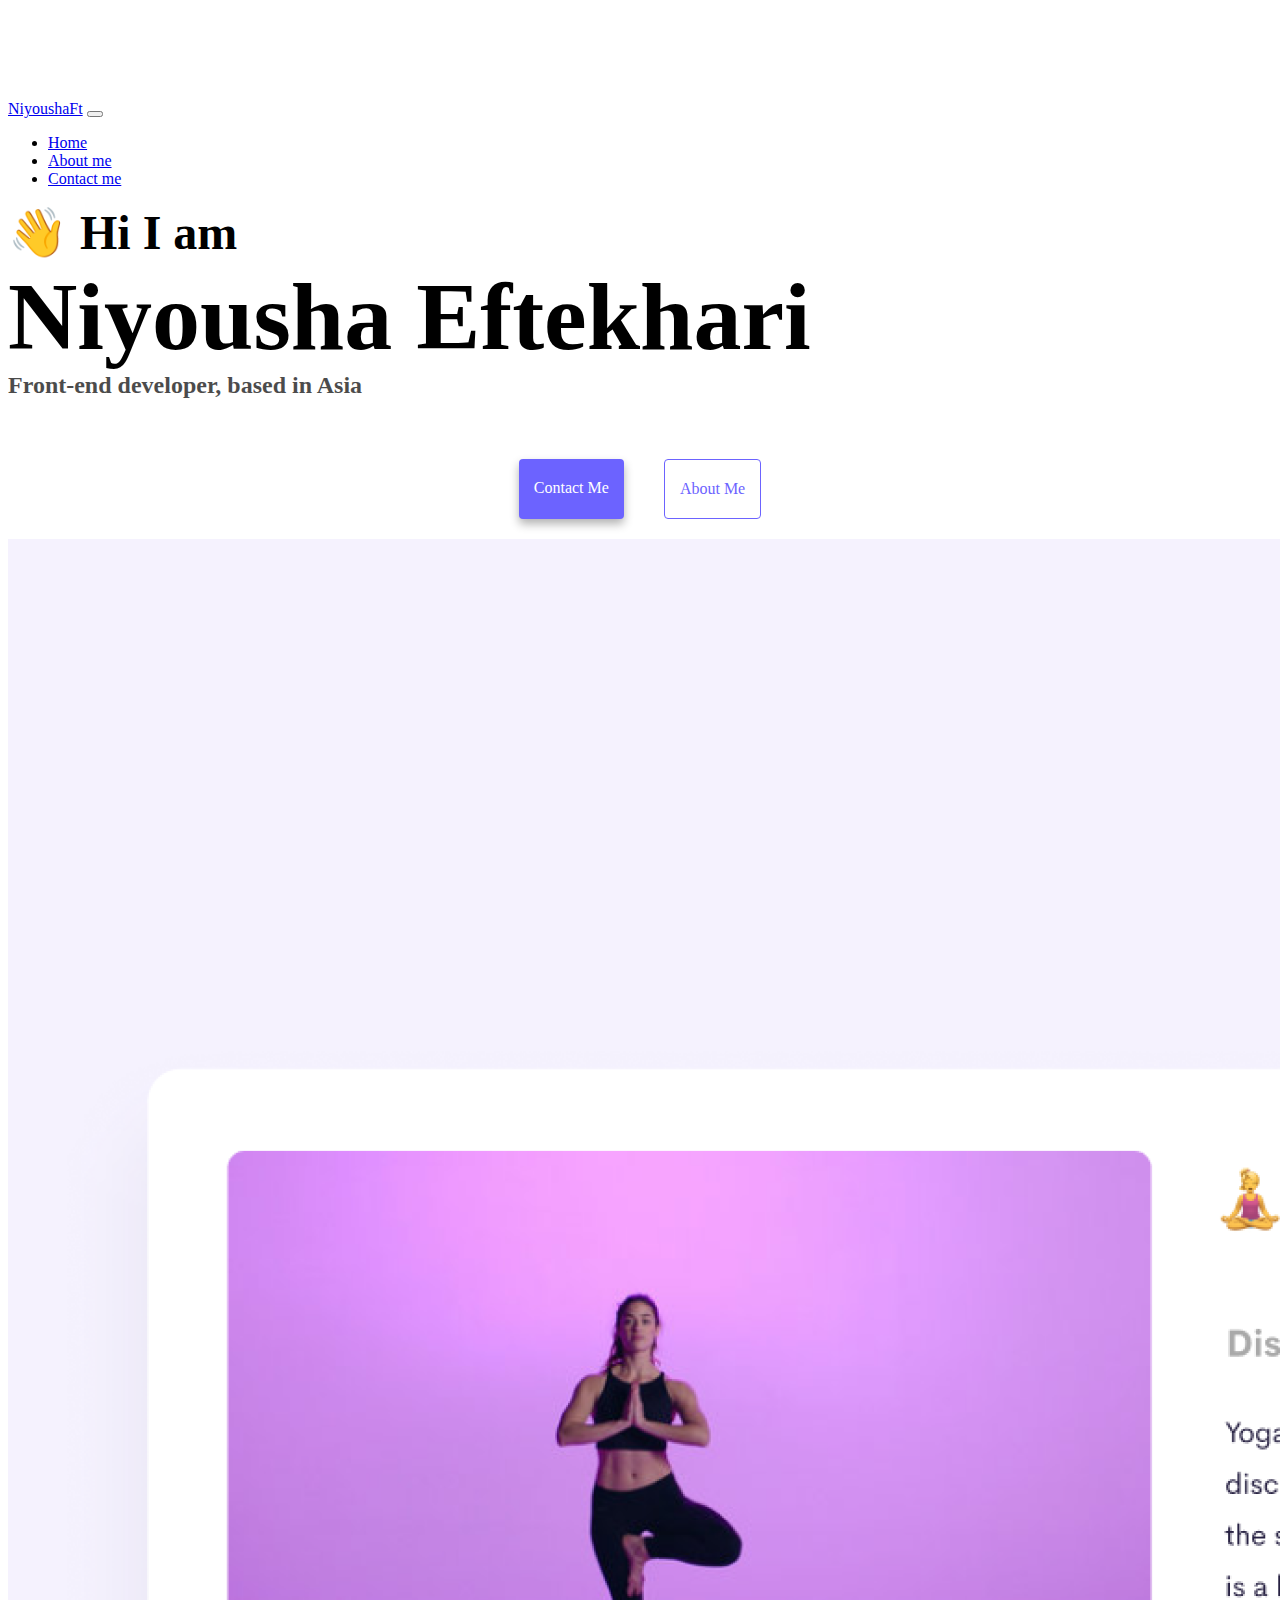
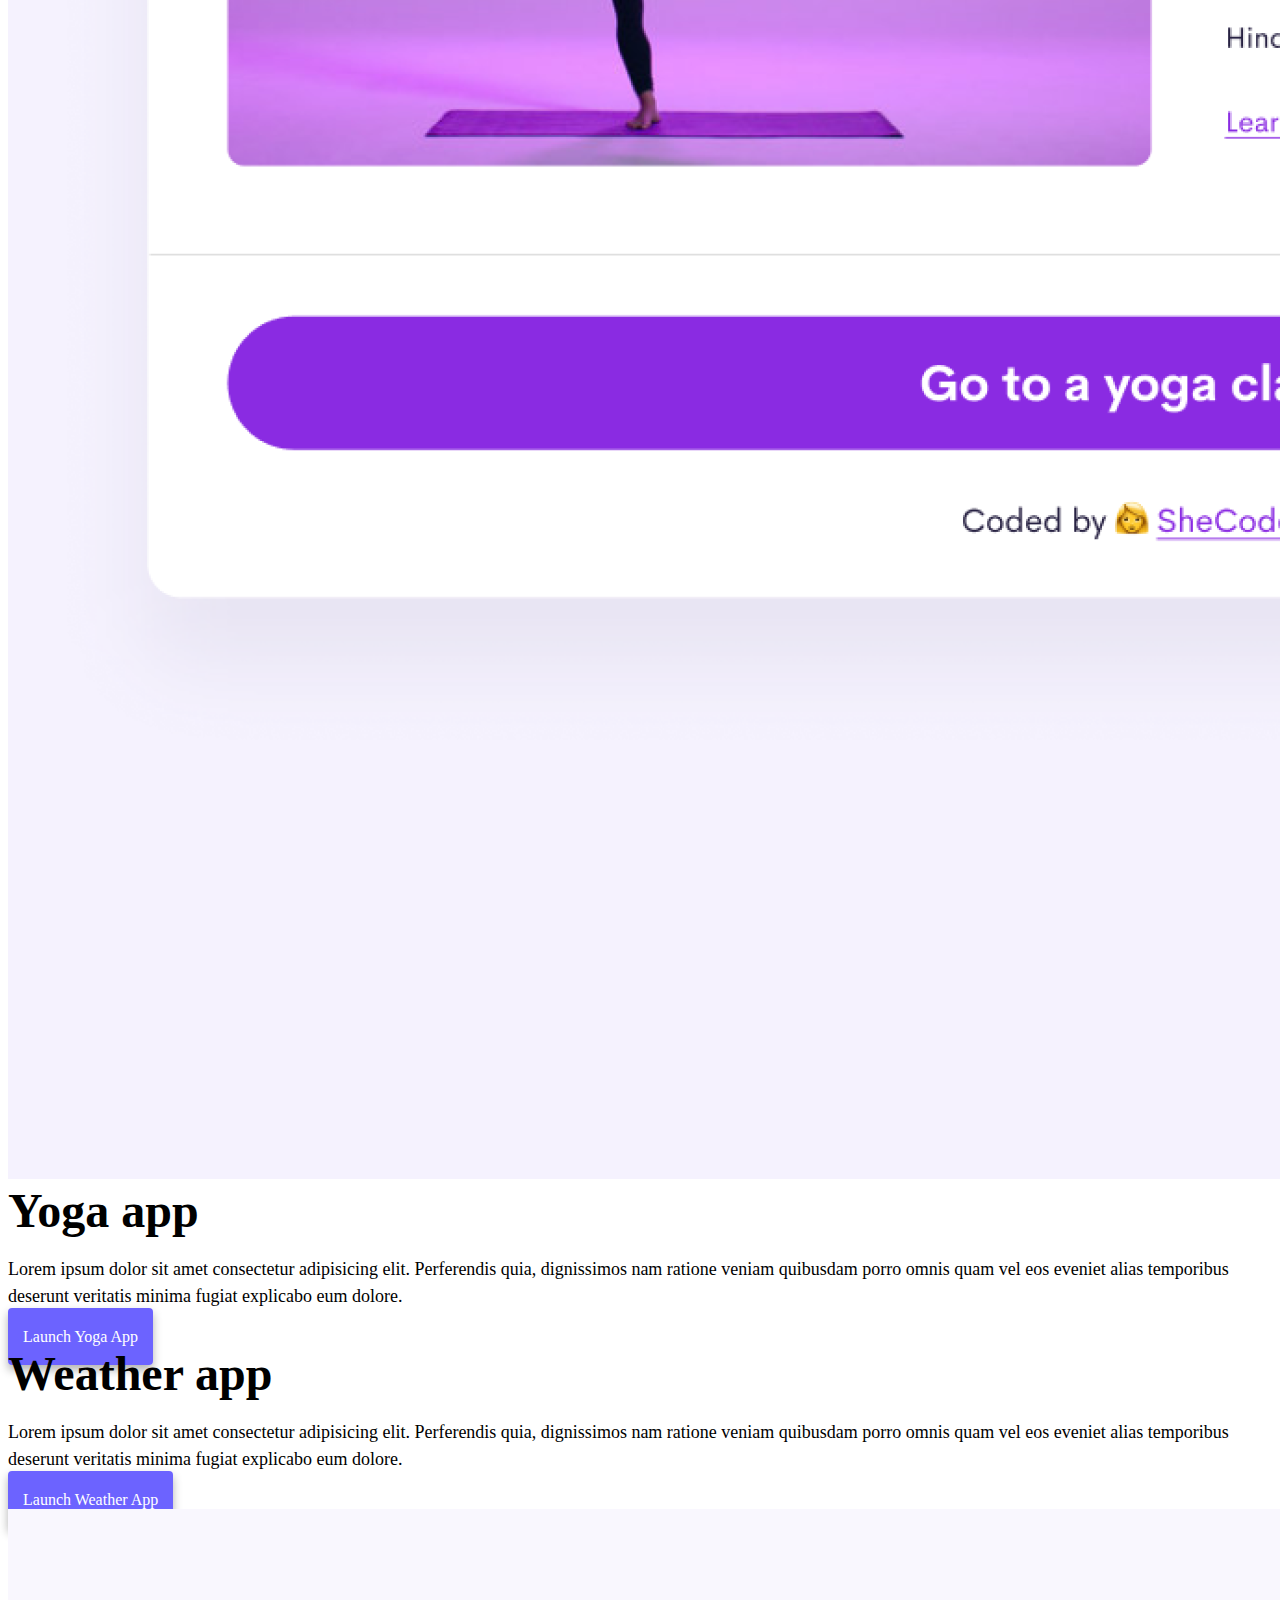
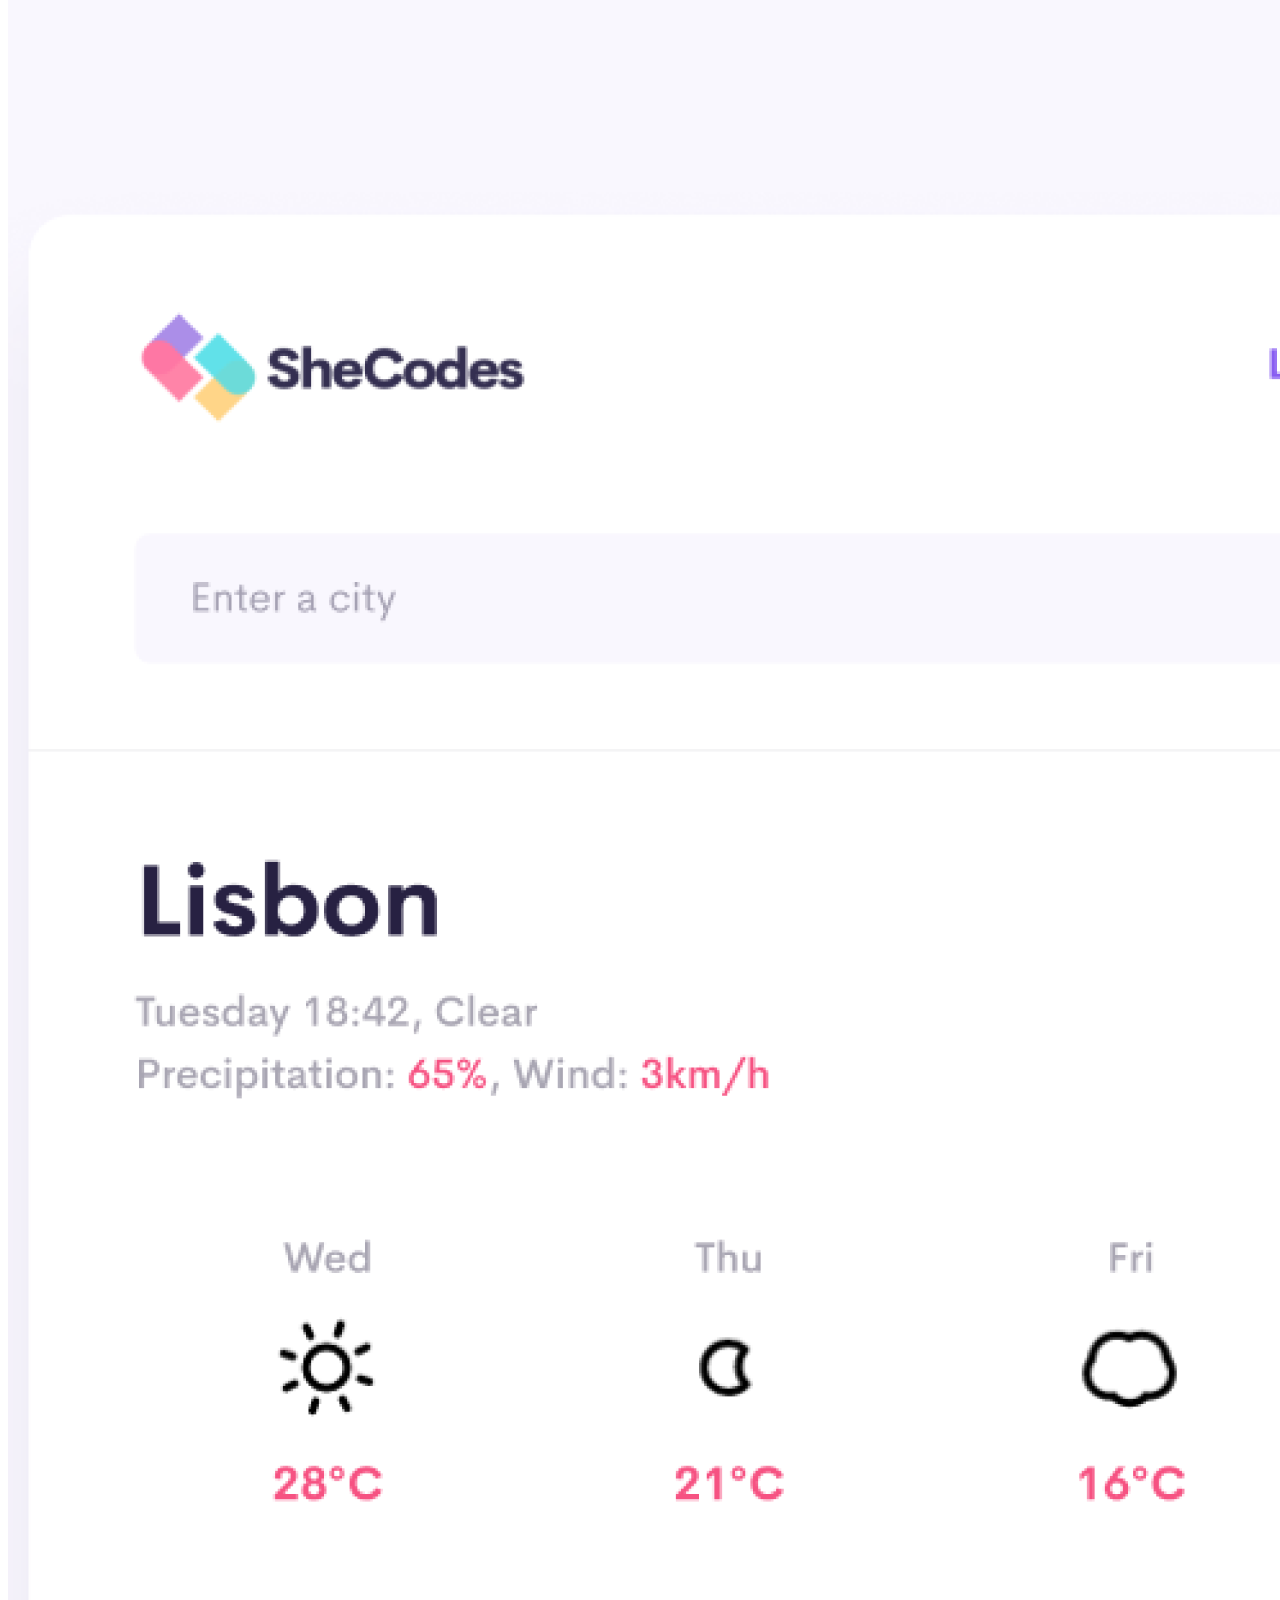
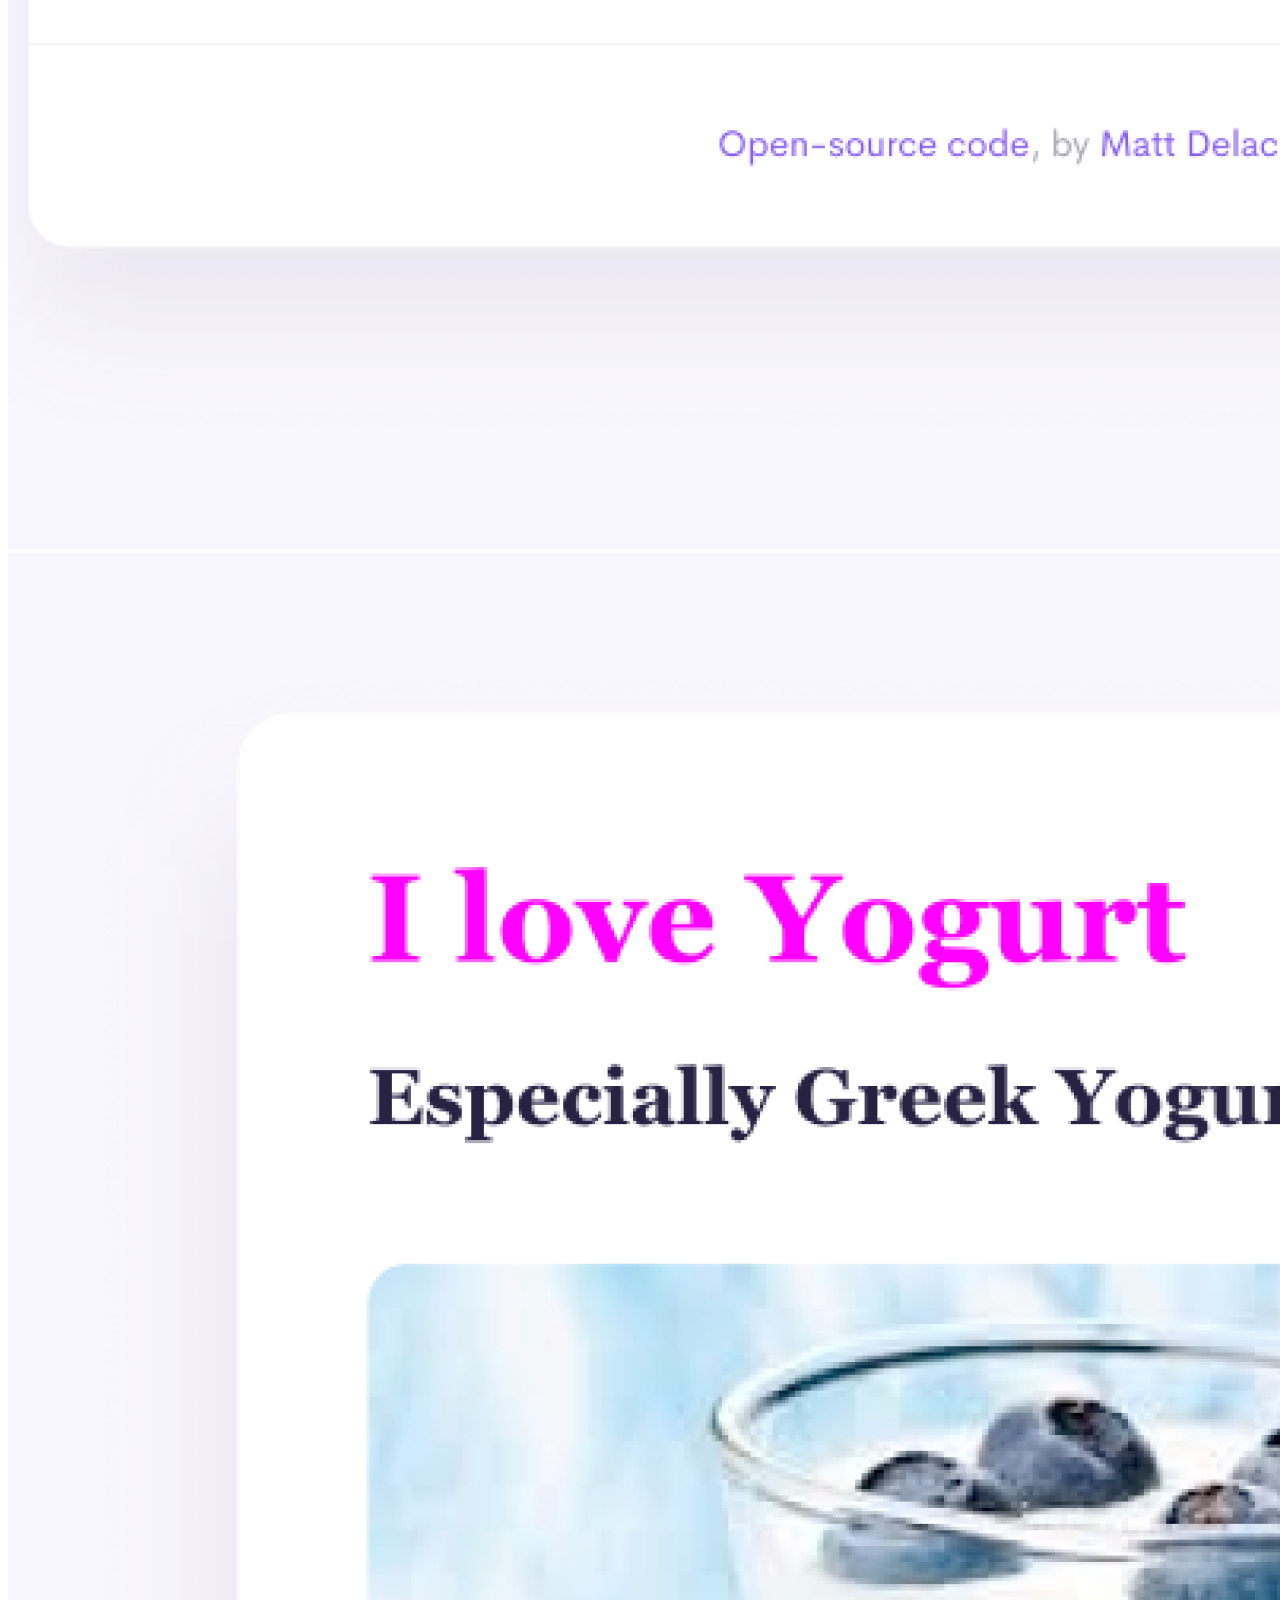
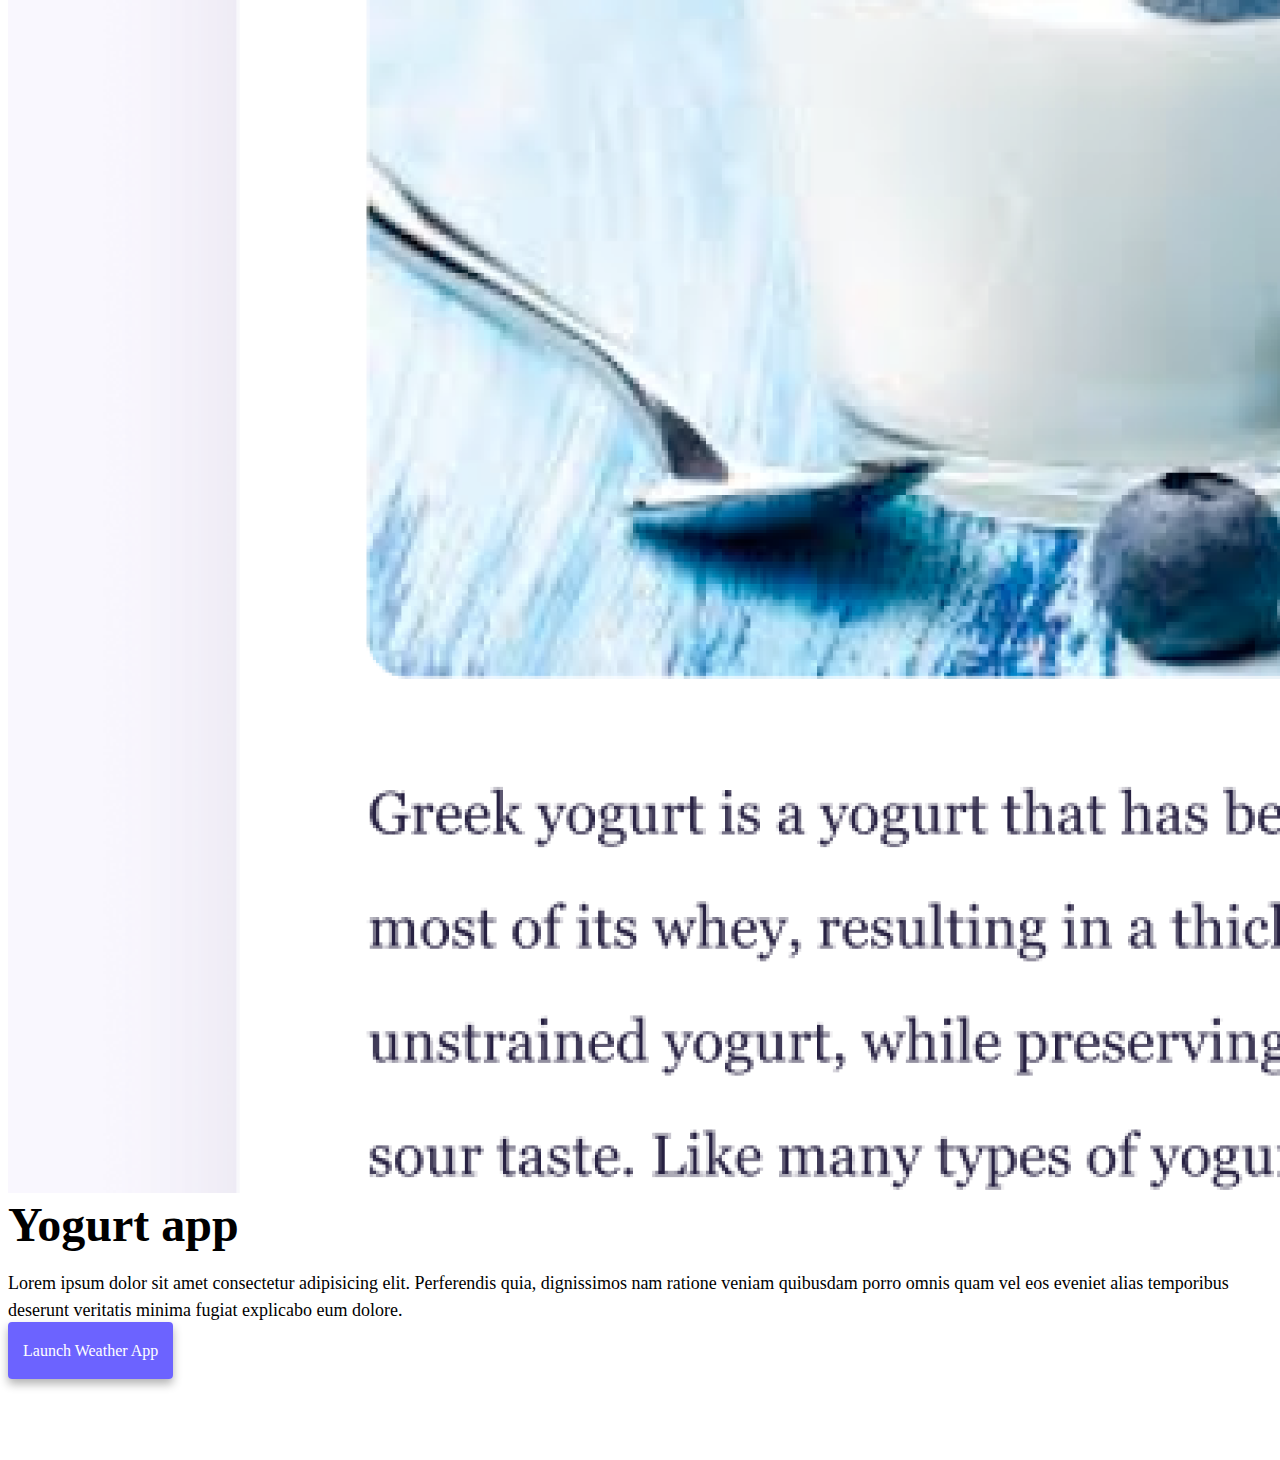
==== index.html @ dd21f22a "Creating Html and CSS and make them Responsive" ====
<!DOCTYPE html>
<html lang="en">
  <head>
    <meta charset="UTF-8" />
    <meta http-equiv="X-UA-Compatible" content="IE=edge" />
    <meta name="viewport" content="width=device-width, initial-scale=1.0" />
    <title>Niyousha Eftekhari</title>
    <link
      href="https://cdn.jsdelivr.net/npm/bootstrap@5.0.0-beta2/dist/css/bootstrap.min.css"
      rel="stylesheet"
      integrity="sha384-BmbxuPwQa2lc/FVzBcNJ7UAyJxM6wuqIj61tLrc4wSX0szH/Ev+nYRRuWlolflfl"
      crossorigin="anonymous"
    />
    <script
      src="https://cdn.jsdelivr.net/npm/bootstrap@5.0.0-beta2/dist/js/bootstrap.bundle.min.js"
      integrity="sha384-b5kHyXgcpbZJO/tY9Ul7kGkf1S0CWuKcCD38l8YkeH8z8QjE0GmW1gYU5S9FOnJ0"
      crossorigin="anonymous"
    ></script>
    <link rel="stylesheet" href="style.css" />
  </head>
  <body>
    <nav class="navbar navbar-expand-lg navbar-light bg-light fixed-top">
      <div class="container">
        <a class="navbar-brand" href="index.html">NiyoushaFt</a>
        <button
          class="navbar-toggler"
          type="button"
          data-bs-toggle="collapse"
          data-bs-target="#navbarNav"
          aria-controls="navbarNav"
          aria-expanded="false"
          aria-label="Toggle navigation"
        >
          <span class="navbar-toggler-icon"></span>
        </button>
        <div class="collapse navbar-collapse" id="navbarNav">
          <ul class="navbar-nav">
            <li class="nav-item">
              <a class="nav-link active" aria-current="page" href="index.html"
                >Home</a
              >
            </li>
            <li class="nav-item">
              <a class="nav-link" href="about.html">About me</a>
            </li>
            <li class="nav-item">
              <a class="nav-link" href="about.html#contact">Contact me</a>
            </li>
          </ul>
        </div>
      </div>
    </nav>
    <h2 class="text-center">👋 Hi I am</h2>
    <h1 class="text-center">Niyousha Eftekhari</h1>
    <h3 class="text-center">Front-end developer, based in Asia</h3>
    <div class="navigation-links mb-5">
      <a href="about.html#contact" class="primary-link">Contact me</a>
      <a href="about.html" class="secondary-link">About me</a>
    </div>
    <div class="container">
      <div class="row">
        <div class="col-sm-6">
          <img
            src="images/yoga.png"
            class="img-fluid rounded d-none d-sm-block"
          />
        </div>
        <div class="col-sm-6">
          <h2 class="mb-3">Yoga app</h2>
          <p>
            Lorem ipsum dolor sit amet consectetur adipisicing elit. Perferendis
            quia, dignissimos nam ratione veniam quibusdam porro omnis quam vel
            eos eveniet alias temporibus deserunt veritatis minima fugiat
            explicabo eum dolore.
          </p>
          <div class="mt-5">
            <a href="#" class="primary-link">Launch Yoga App</a>
          </div>
        </div>
      </div>
      <div class="row mt-5">
        <div class="col-sm-6">
          <h2 class="mb-3">Weather app</h2>
          <p>
            Lorem ipsum dolor sit amet consectetur adipisicing elit. Perferendis
            quia, dignissimos nam ratione veniam quibusdam porro omnis quam vel
            eos eveniet alias temporibus deserunt veritatis minima fugiat
            explicabo eum dolore.
          </p>
          <div class="mt-5">
            <a href="#" class="primary-link">Launch Weather App</a>
          </div>
        </div>
        <div class="col-sm-6">
          <img
            src="images/weather.png"
            class="img-fluid rounded d-none d-sm-block"
          />
        </div>
      </div>
      <div class="row mt-5">
        <div class="col-sm-6">
          <img
            src="images/yogurt.png"
            class="img-fluid rounded d-none d-sm-block"
          />
        </div>
        <div class="col-sm-6">
          <h2 class="mb-3">Yogurt app</h2>
          <p>
            Lorem ipsum dolor sit amet consectetur adipisicing elit. Perferendis
            quia, dignissimos nam ratione veniam quibusdam porro omnis quam vel
            eos eveniet alias temporibus deserunt veritatis minima fugiat
            explicabo eum dolore.
          </p>
          <div class="mt-5">
            <a href="#" class="primary-link">Launch Weather App</a>
          </div>
        </div>
      </div>
    </div>
  </body>
</html>
---- style.css ----
:root {
  --primary-color: #6c63ff;
  --secondary-color: #f5f2fe;
  --box-shadow: 0 5px 10px rgba(0, 0, 0, 0.3);
}

body {
  margin-top: 100px;
  margin-bottom: 100px;
}

h1,
h2,
h3 {
  margin: 0;
}

h1 {
  font-size: 96px;
}

h2 {
  font-size: 48px;
}

h3 {
  font-size: 24px;
  opacity: 0.7;
}

p {
  font-size: 18px;
  line-height: 1.5;
}

@media (max-width: 576px) {
  p,
  h2,
  .primary-link {
    text-align: center;
    max-width: 100%;
    display: block;
  }
  h1 {
    font-size: 48px;
  }

  h2 {
    font-size: 32px;
  }

  h3 {
    font-size: 20px;
    opacity: 0.7;
    margin-top: 10px;
  }
}

.navigation-links {
  display: flex;
  margin-top: 40px;
  justify-content: center;
}

.navigation-links a {
  margin: 20px;
}

.primary-link {
  border-radius: 4px;
  padding: 20px 15px;
  text-decoration: none;
  text-transform: capitalize;
  background: var(--primary-color);
  box-shadow: var(--box-shadow);
  color: white;
}

.secondary-link {
  border-radius: 4px;
  padding: 20px 15px;
  text-decoration: none;
  text-transform: capitalize;
  color: var(--primary-color);
  border: 1px solid var(--primary-color);
}

.homepage-link {
  color: var(--primary-color);
  text-align: center;
  display: block;
}

.about-paragraphs {
  margin: 30px 0;
}

.about-paragraphs p {
  margin: 10px;
}

.email-link {
  display: flex;
  justify-content: center;
  color: var(--primary-color);
  font-size: 28px;
  text-decoration: none;
}

.email-link:hover {
  text-decoration: underline;
}
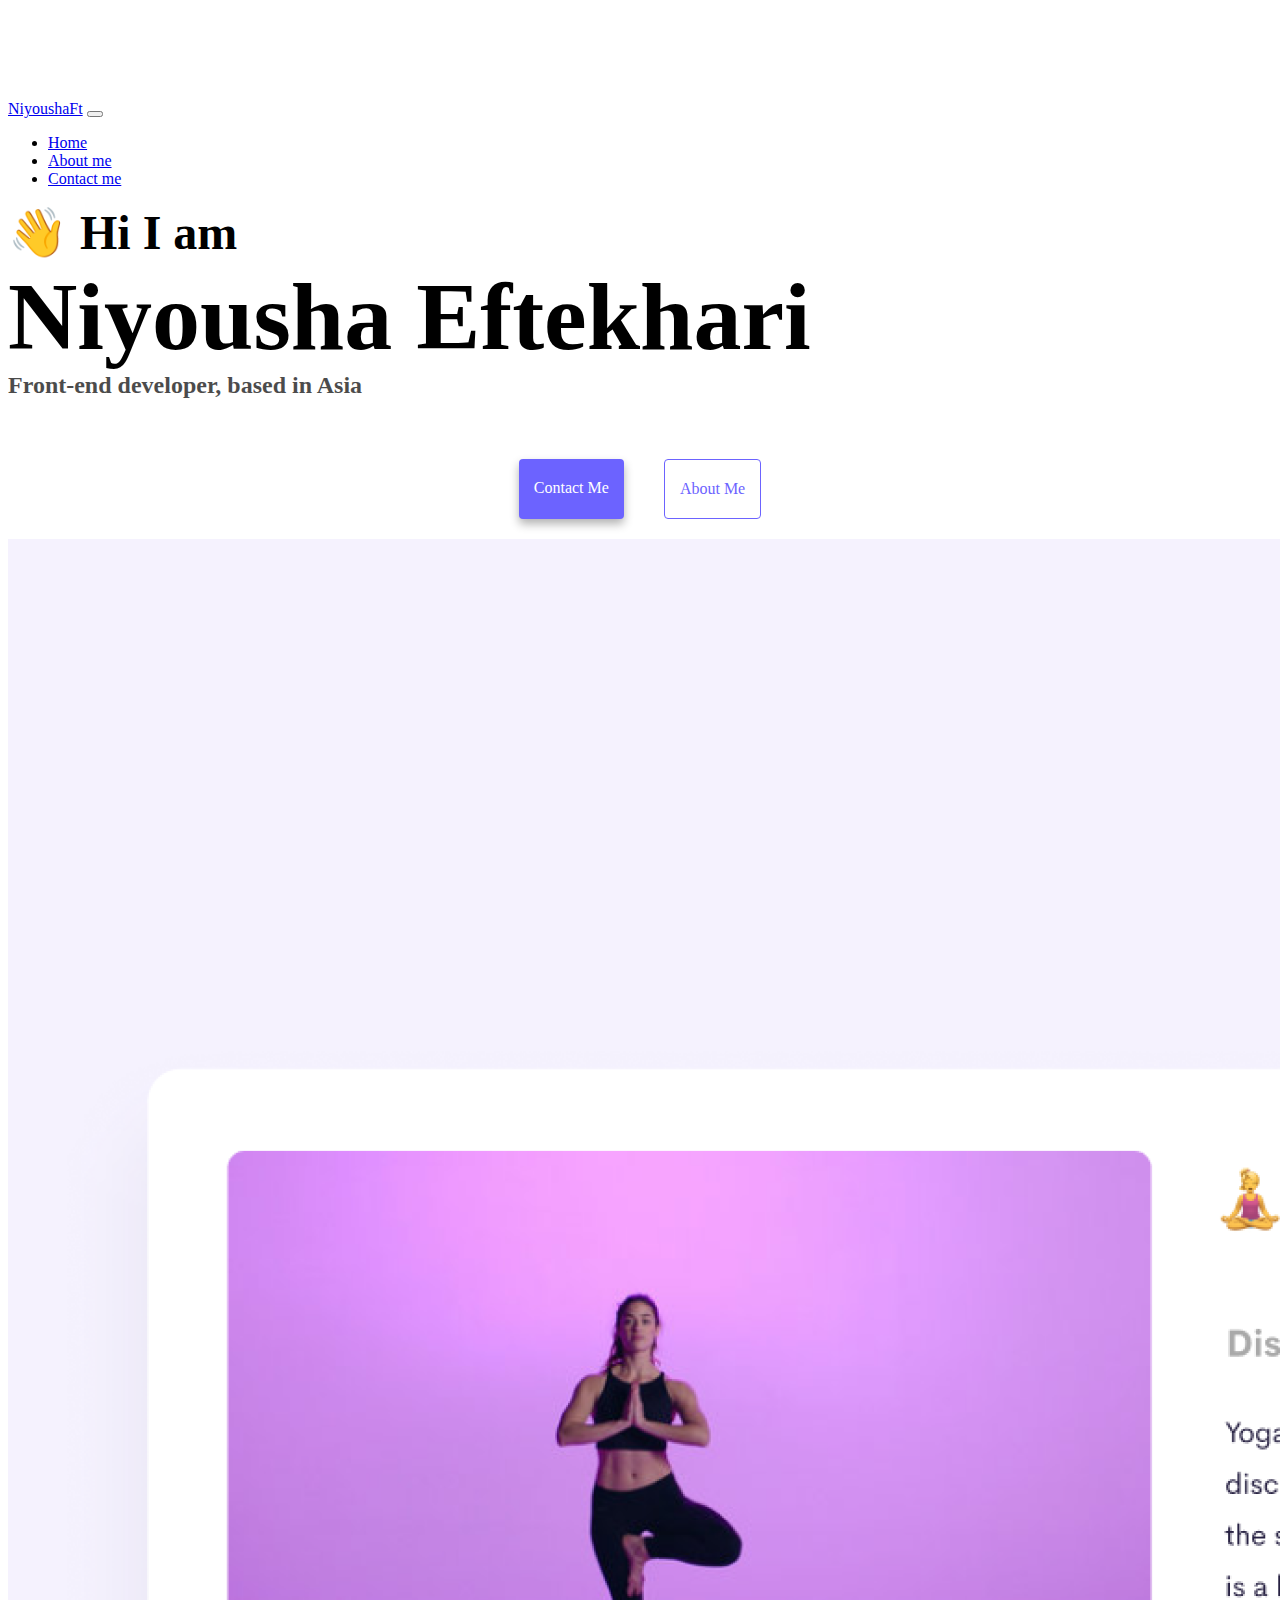
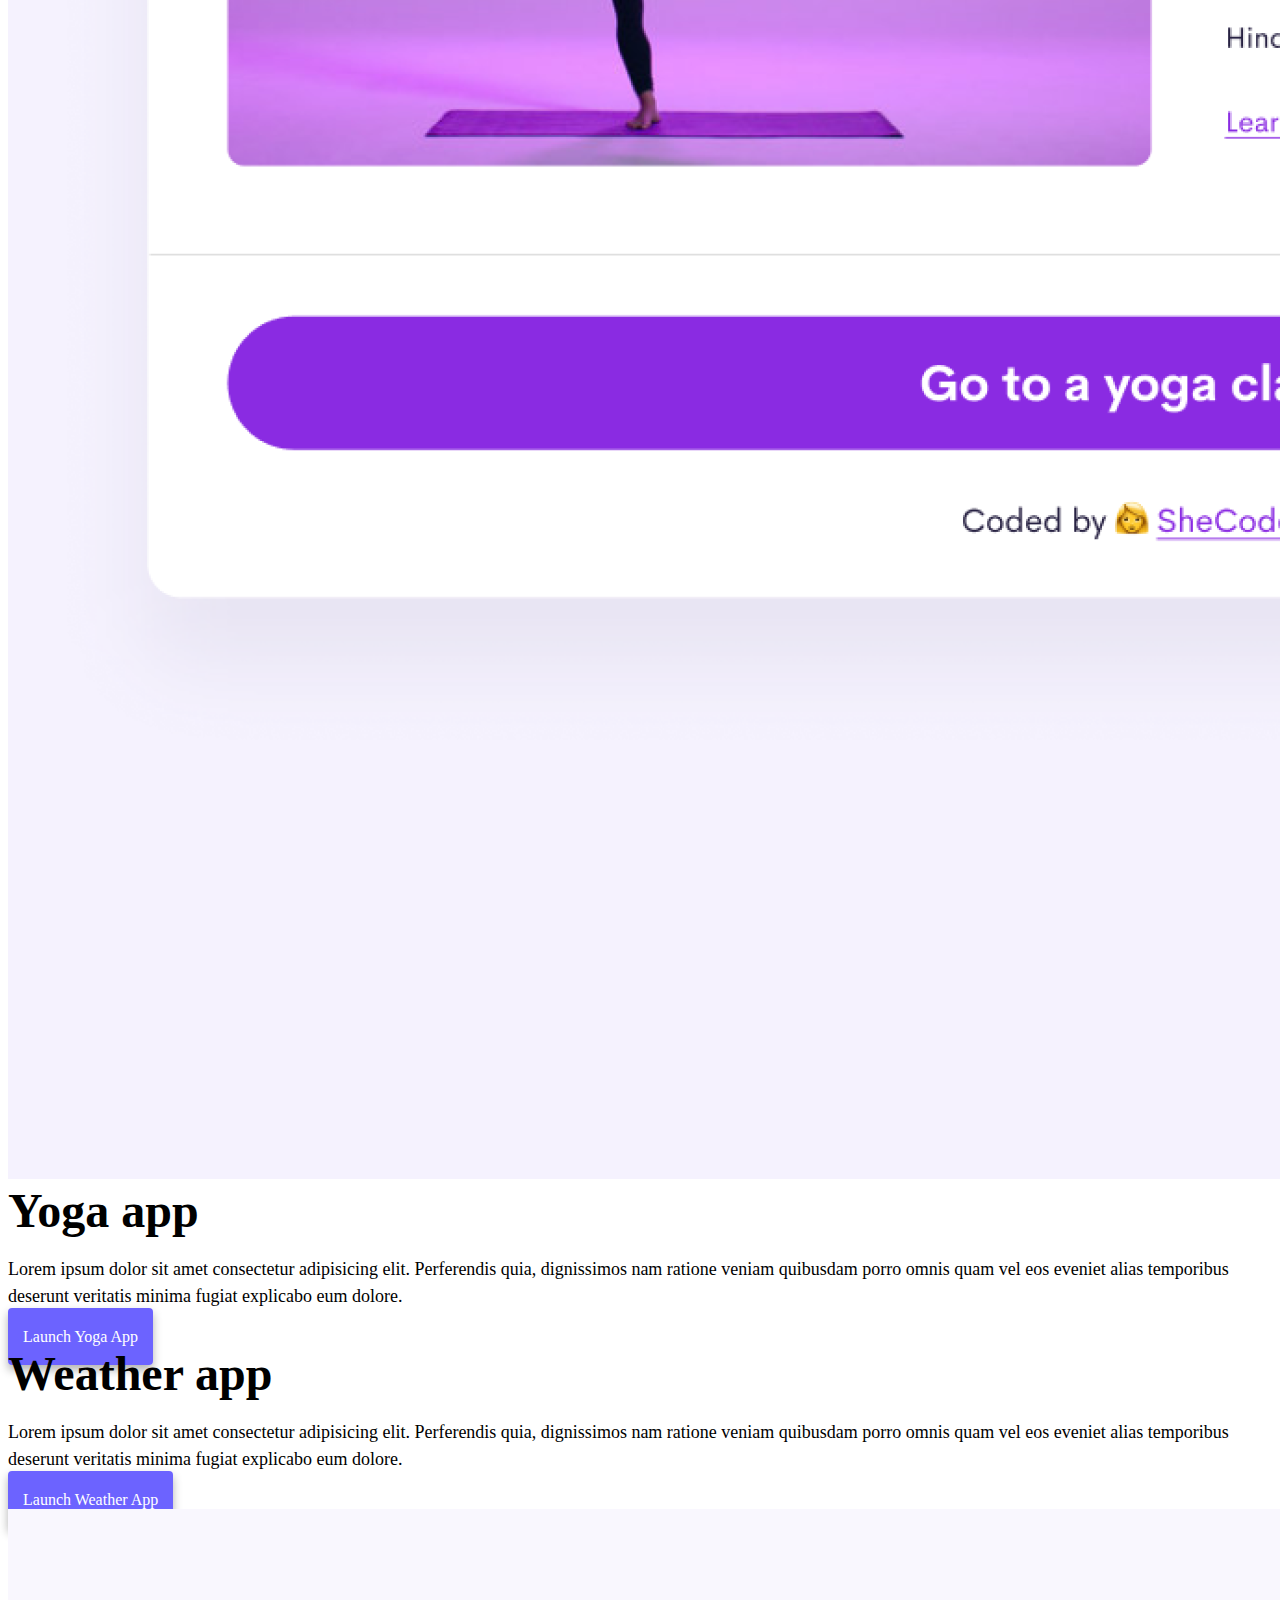
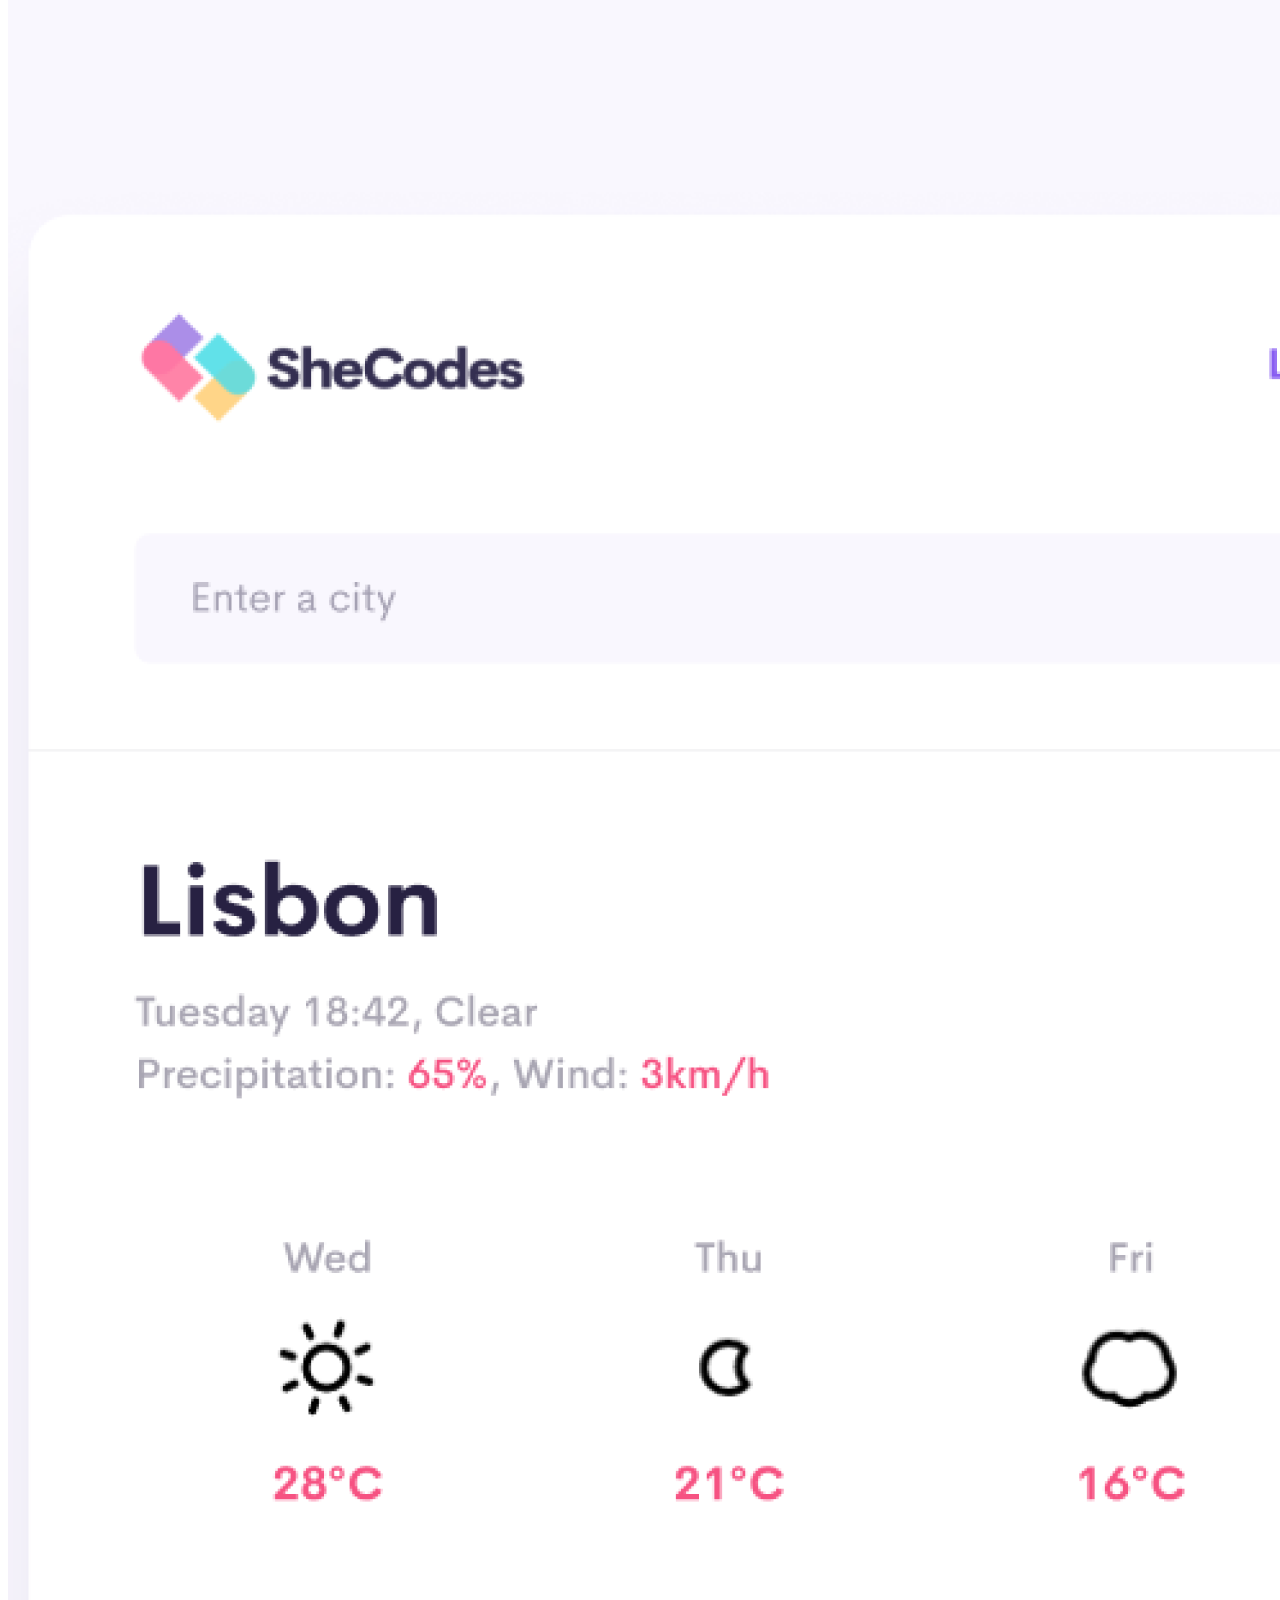
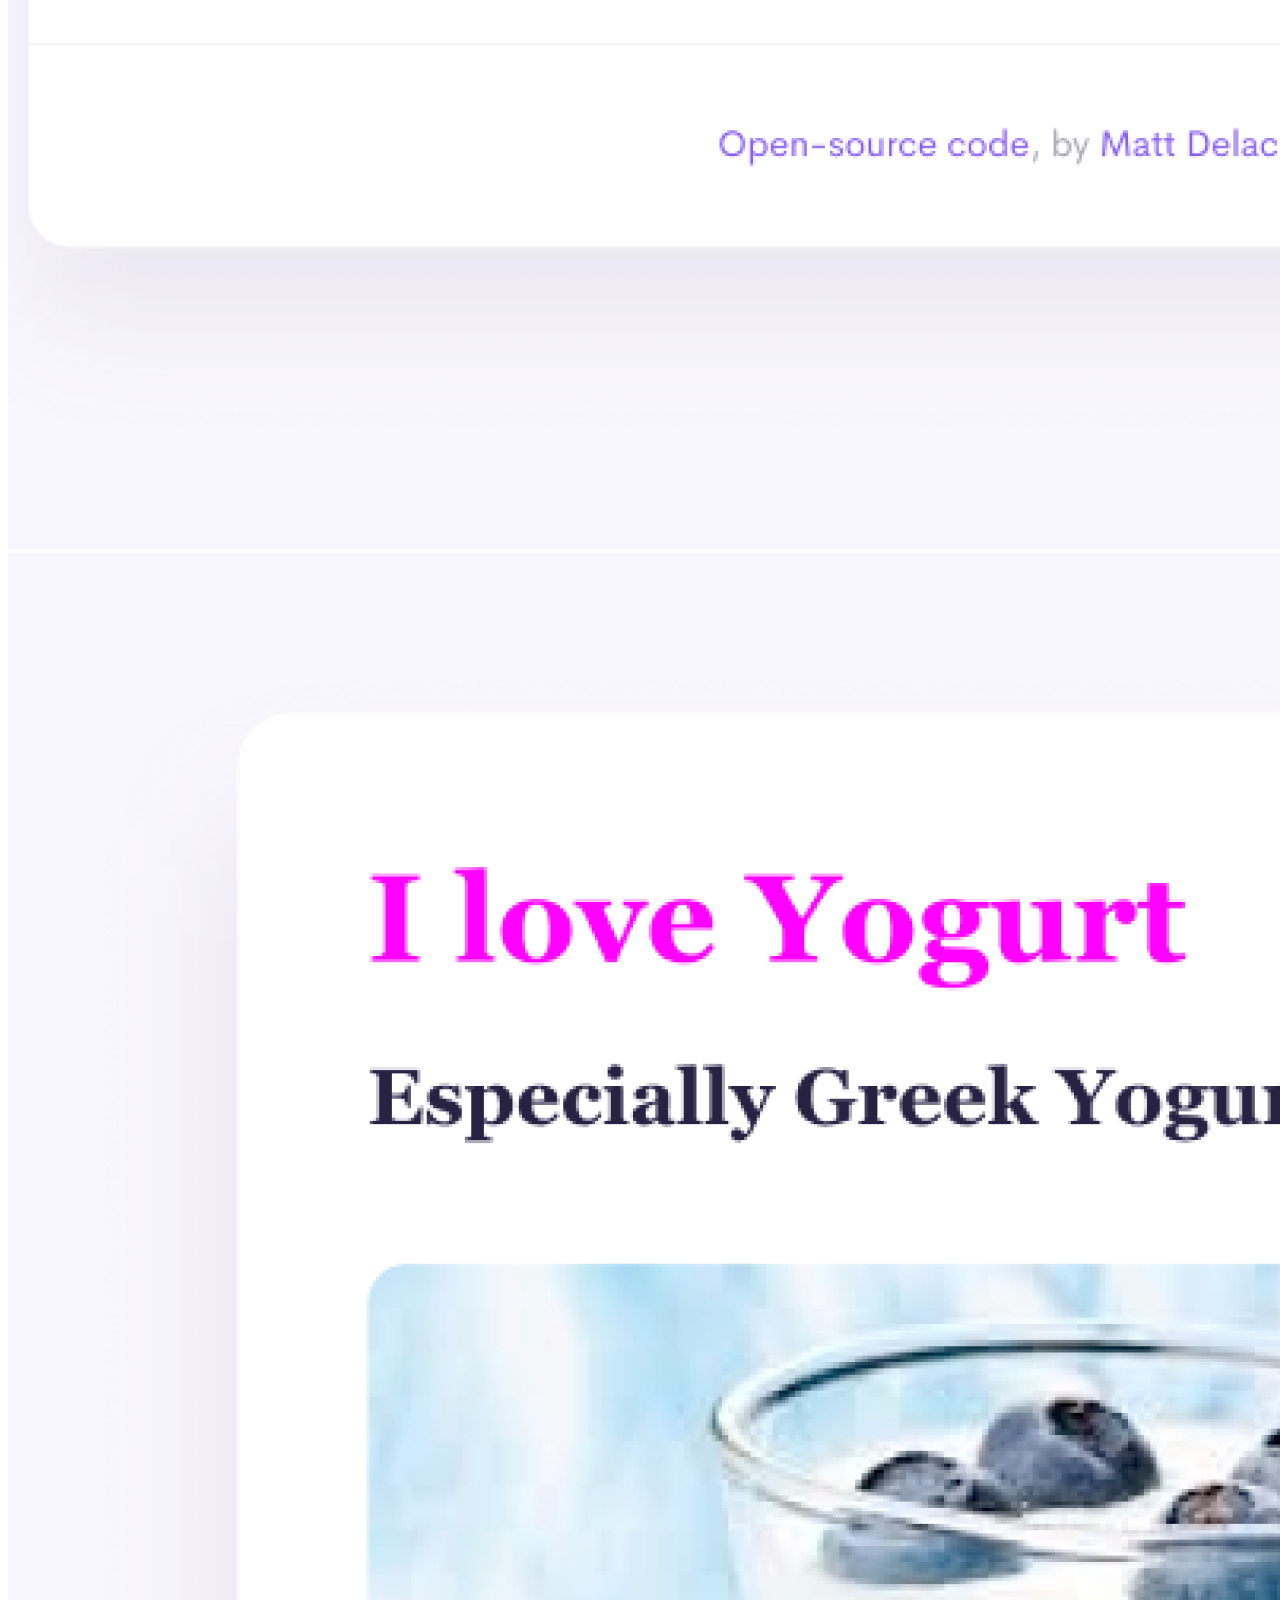
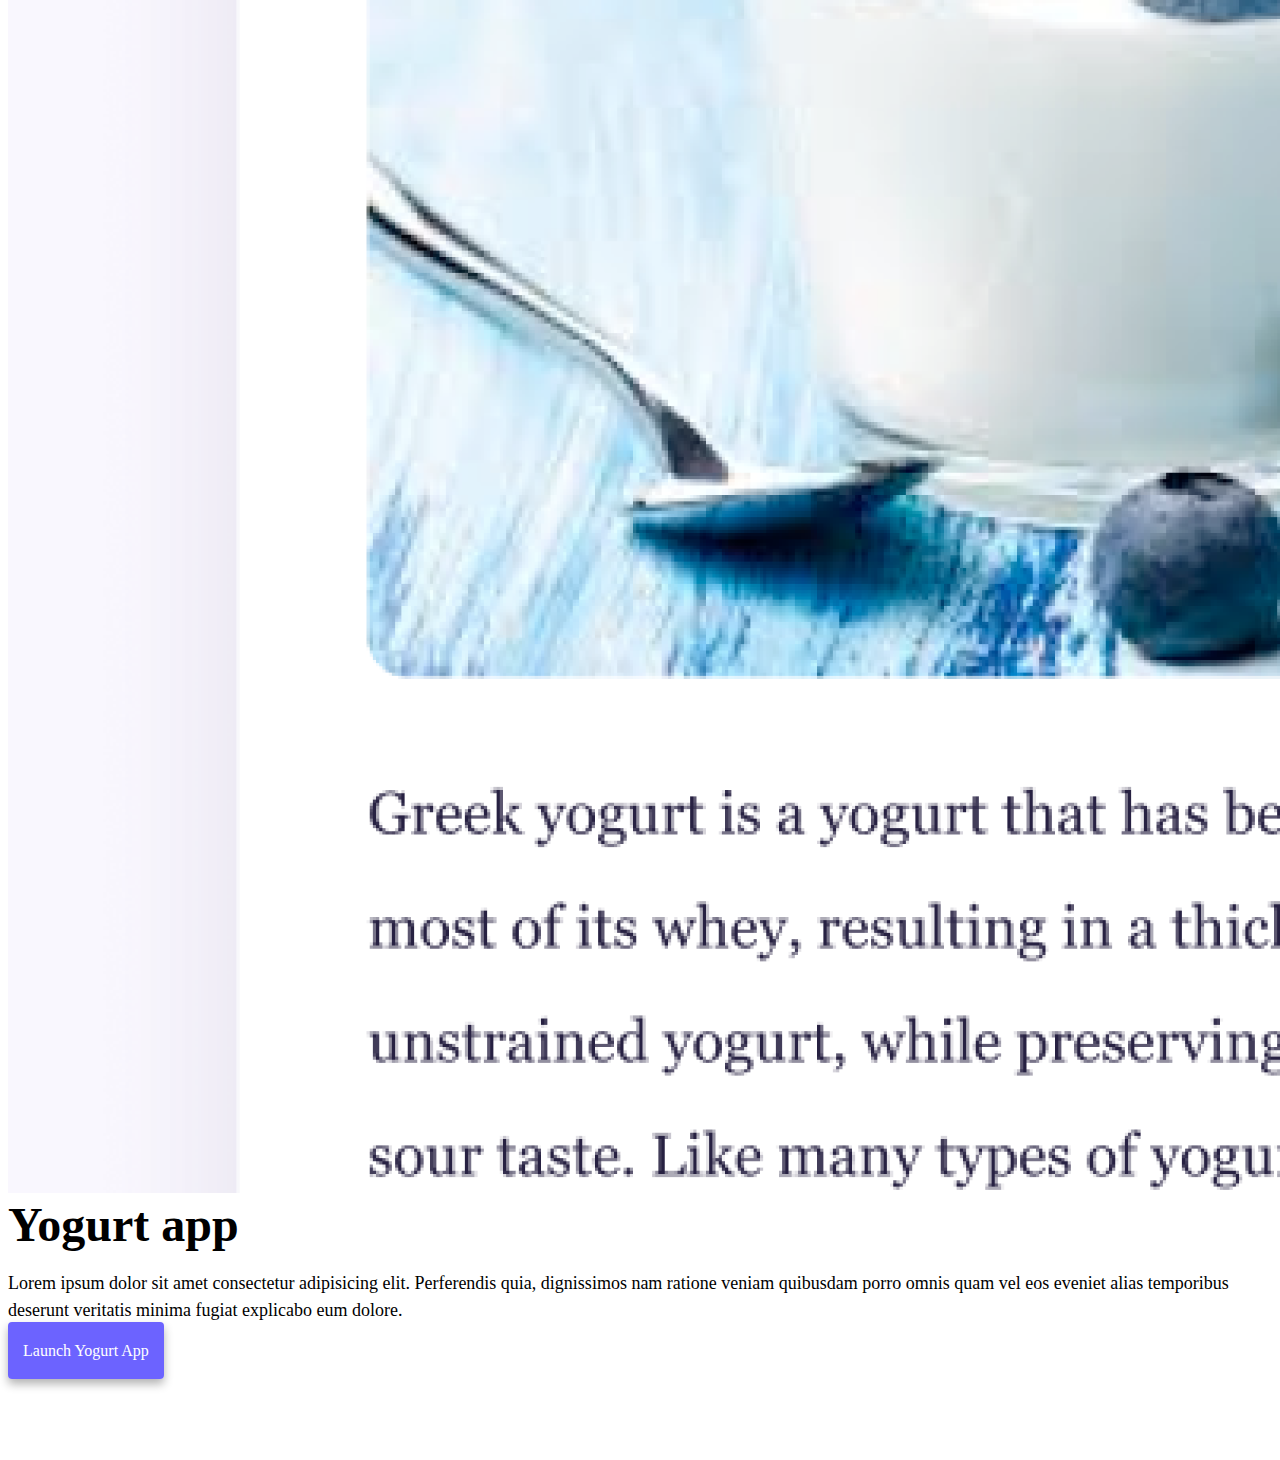
==== commit 295e0d6a: "made it SEO friendly" ====
--- a/index.html
+++ b/index.html
@@ -5,6 +5,10 @@
     <meta http-equiv="X-UA-Compatible" content="IE=edge" />
     <meta name="viewport" content="width=device-width, initial-scale=1.0" />
     <title>Niyousha Eftekhari</title>
+    <meta
+      name="discription"
+      content="samples of a front end developer Niyousha Eftekhari"
+    />
     <link
       href="https://cdn.jsdelivr.net/npm/bootstrap@5.0.0-beta2/dist/css/bootstrap.min.css"
       rel="stylesheet"
@@ -44,7 +48,7 @@
               <a class="nav-link" href="about.html">About me</a>
             </li>
             <li class="nav-item">
-              <a class="nav-link" href="about.html#contact">Contact me</a>
+              <a class="nav-link" href="about.html#contact ">Contact me</a>
             </li>
           </ul>
         </div>
@@ -54,8 +58,18 @@
     <h1 class="text-center">Niyousha Eftekhari</h1>
     <h3 class="text-center">Front-end developer, based in Asia</h3>
     <div class="navigation-links mb-5">
-      <a href="about.html#contact" class="primary-link">Contact me</a>
-      <a href="about.html" class="secondary-link">About me</a>
+      <a
+        href="about.html#contact"
+        title="contact Niyousha Eftekhari"
+        class="primary-link"
+        >Contact me</a
+      >
+      <a
+        href="about.html"
+        title="about Niyousha Eftekhari"
+        class="secondary-link"
+        >About me</a
+      >
     </div>
     <div class="container">
       <div class="row">
@@ -63,6 +77,7 @@
           <img
             src="images/yoga.png"
             class="img-fluid rounded d-none d-sm-block"
+            alt="Yoga position"
           />
         </div>
         <div class="col-sm-6">
@@ -74,7 +89,9 @@
             explicabo eum dolore.
           </p>
           <div class="mt-5">
-            <a href="#" class="primary-link">Launch Yoga App</a>
+            <a href="#" class="primary-link" title="Yoga project"
+              >Launch Yoga App</a
+            >
           </div>
         </div>
       </div>
@@ -88,13 +105,16 @@
             explicabo eum dolore.
           </p>
           <div class="mt-5">
-            <a href="#" class="primary-link">Launch Weather App</a>
+            <a href="#" class="primary-link" title="Weather project"
+              >Launch Weather App</a
+            >
           </div>
         </div>
         <div class="col-sm-6">
           <img
             src="images/weather.png"
             class="img-fluid rounded d-none d-sm-block"
+            alt="weather web application"
           />
         </div>
       </div>
@@ -103,6 +123,7 @@
           <img
             src="images/yogurt.png"
             class="img-fluid rounded d-none d-sm-block"
+            alt="about yogurt"
           />
         </div>
         <div class="col-sm-6">
@@ -114,7 +135,9 @@
             explicabo eum dolore.
           </p>
           <div class="mt-5">
-            <a href="#" class="primary-link">Launch Weather App</a>
+            <a href="#" class="primary-link" title="Yogurt project"
+              >Launch Yogurt App</a
+            >
           </div>
         </div>
       </div>
